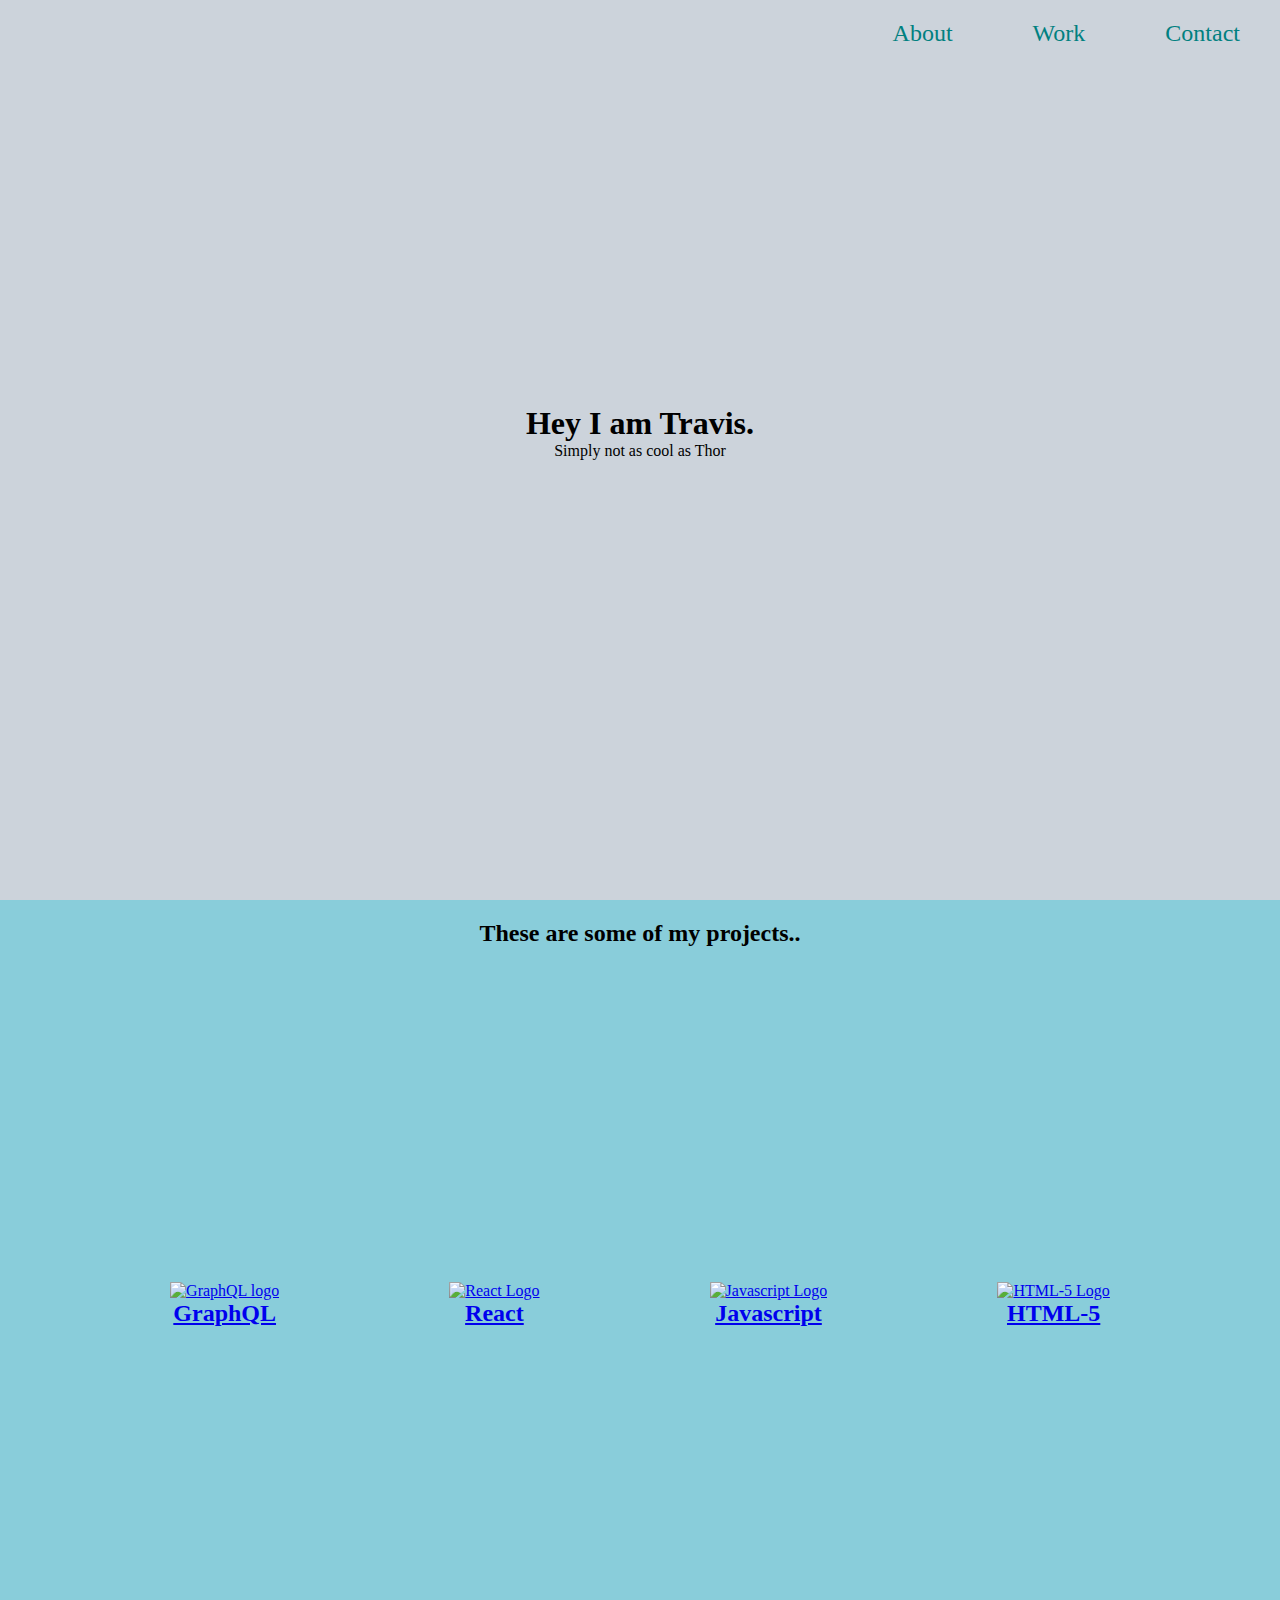
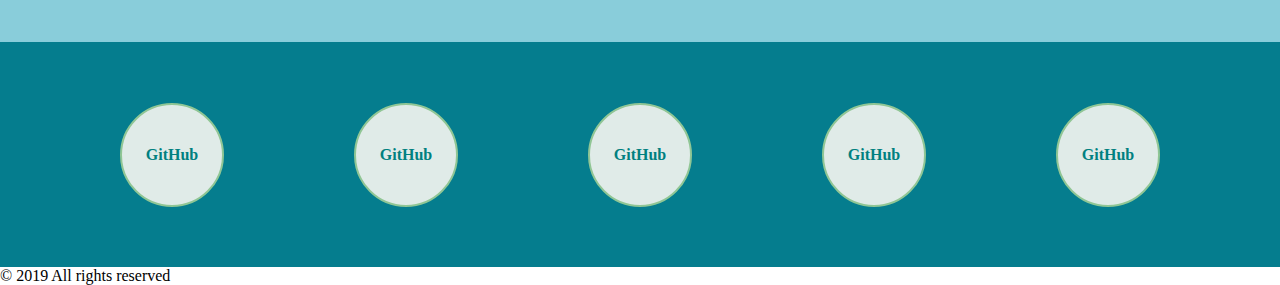
==== index.html @ 4f97f3ea "Initial commit" ====
<!DOCTYPE html>
<html>
    <head>
        <meta charset="utf-8" />
        <meta http-equiv="X-UA-Compatible" content="IE=Edge" />
        <title>Travis' Portfolio Page</title>
        <meta name="viewport" content="with=device-width,
        initial-scale=1" />
        <link rel="StyleSheet" type="text/css" media="screen"
        href="main.css" />
        <script src="main.js"></script>
    </head>
    <body>
        <nav>
            <ul id="navbar">
                <li><a href="#welcome-section">About</a></li>
                <li><a href="#projects">Work</a></li>
                <li><a href="#contact">Contact</a></li>
            </ul>
        </nav>
        <div id="welcome-section" class="intro">
            <h1>Hey I am Travis.</h1>
            <p>Simply not as cool as Thor</p>
        </div>
        <div id="projects" class="work">
            <h2 class="work-header">These are some of my projects..</h2>
            <div class="project-pics">
            <a
            href="https://learningcomponents.org"
            target="_blank"
            class="project project-tile"
            >
            <figure>
                <img
                    class="figure-pic"
                    src="https://cdn.worldvectorlogo.com/logos/graphql.svg"
                    alt="GraphQL logo"
                />
                <figcaption class="project-title">GraphQL</figcaption>
            </figure>
                </a>
                <a
            href="https://learningcomponents.org"
            target="_blank"
            class="project project-tile"
            >
            <figure>
                <img
                    class="figure-pic"
                    src="https://cdn.worldvectorlogo.com/logos/react-1.svg"
                    alt="React Logo"
                />
                <figcaption class="project-title">React</figcaption>
            </figure>
                </a>
                <a
                href="https://learningcomponents.org"
                target="_blank"
                class="project project-tile"
                >
                <figure>
                    <img
                        class="figure-pic"
                        src="https://cdn.worldvectorlogo.com/logos/javascript.svg"
                        alt="Javascript Logo"
                    />
                    <figcaption class="project-title">Javascript</figcaption>
                </figure>
                    </a>
                    <a
            href="https://learningcomponents.org"
            target="_blank"
            class="project project-tile"
            >
            <figure>
                <img
                    class="figure-pic"
                    src="https://cdn.worldvectorlogo.com/logos/html-5.svg"
                    alt="HTML-5 Logo"
                />
                <figcaption class="project-title">HTML-5</figcaption>
            </figure>
                </a>
            </div> 
            </div>
        <div id="contact">
            <a id='profile-link' href="https://github.com/TJcriss" 
            target="_blank" class="contact-details">GitHub</a>
            <a id='profile-link' href="https://github.com/TJcriss" 
            target="_blank" class="contact-details">GitHub</a>
            <a id='profile-link' href="https://github.com/TJcriss" 
            target="_blank" class="contact-details">GitHub</a>
            <a id='profile-link' href="https://github.com/TJcriss" 
            target="_blank" class="contact-details">GitHub</a>
            <a id='profile-link' href="https://github.com/TJcriss" 
            target="_blank" class="contact-details">GitHub</a>
        </div>
        <div></div>
        <footer>
            <p>&copy; 2019 All rights reserved</p>
        </footer>
        <script src="people.js"></script>
    </body>
</html>
---- main.css ----
*{
    margin: 0;
    padding: 0;
}

h2 {
    text-align: center;
    padding: 20px;
}

nav ul {
    display: flex;
    justify-content: flex-end;
    position: fixed;
    width: 100%;
    background-color: #CCD3DB;
}

nav ul li {
    display: inline-block;
    padding: 20px 40px;
    font-size: 1.5rem;
}

nav ul li a {
    color: #008080;
    text-decoration: none;
}

nav ul li a:hover {
    color: green;
}

.intro {
    min-height: 55vh;
    padding-top: 45vh;
    background-color: #CCD3DB;
    text-align: center;
}

.work {
    background-color: #89CDDA;
}

.project-pics {
    display: flex;
    justify-content: space-evenly;
    align-items: center;
    min-height: 75vh;
}

.poject {
    text-decoration: none;
}

figure {
    max-width: 200px;
}

.figure-pic {
     
    max-width: 200px;
    max-height: 200px;

  }

  figcaption {
      text-align: center;
  }

.project-title {
    font-weight: bold;
    font-size: 1.5rem;
    text-align: center;
}

#contact {
    display: flex;
    justify-content: space-evenly;
    align-items: center;
    min-height: 25vh; 
    background-color: #057D8E;
}

#contact a {
    text-align: center;
    margin: 10px;
}
.contact-details {
    display: inline-block;
    font-weight: bold;
    margin: 0 35px 45px 35px;
    list-style-type: none;
    border: 2px solid #90C695;
    border-radius: 100%;
    width: 100px;
    height: 100px;
    line-height: 100px;
    background: #e0ebe8;
    color: #008080;
    text-decoration: none;
  }
  
  .contact-details:hover {
    background: #E4F1FE;
    color: green;
  }
 
  @media only screen and (max-width: 500px) {
    nav ul {
      text-align: center;
    }
    nav ul li {
      margin: 20px;
    }
    .project {
      margin: 40px 0;
    }
  }  
  @media only screen and (max-width: 367px) {
    /*    #contact{
      min-height:1100px;
    } */  
    .contact-details {
      border: 2px solid #90C695;
      border-radius: 0;
      width: 90px;
      height: 20px;
      padding: 10px;
      line-height: normal;
    }  

footer {
    background-color: #026575;
    text-align: center;

}
footer p {
    color: #fff;
}
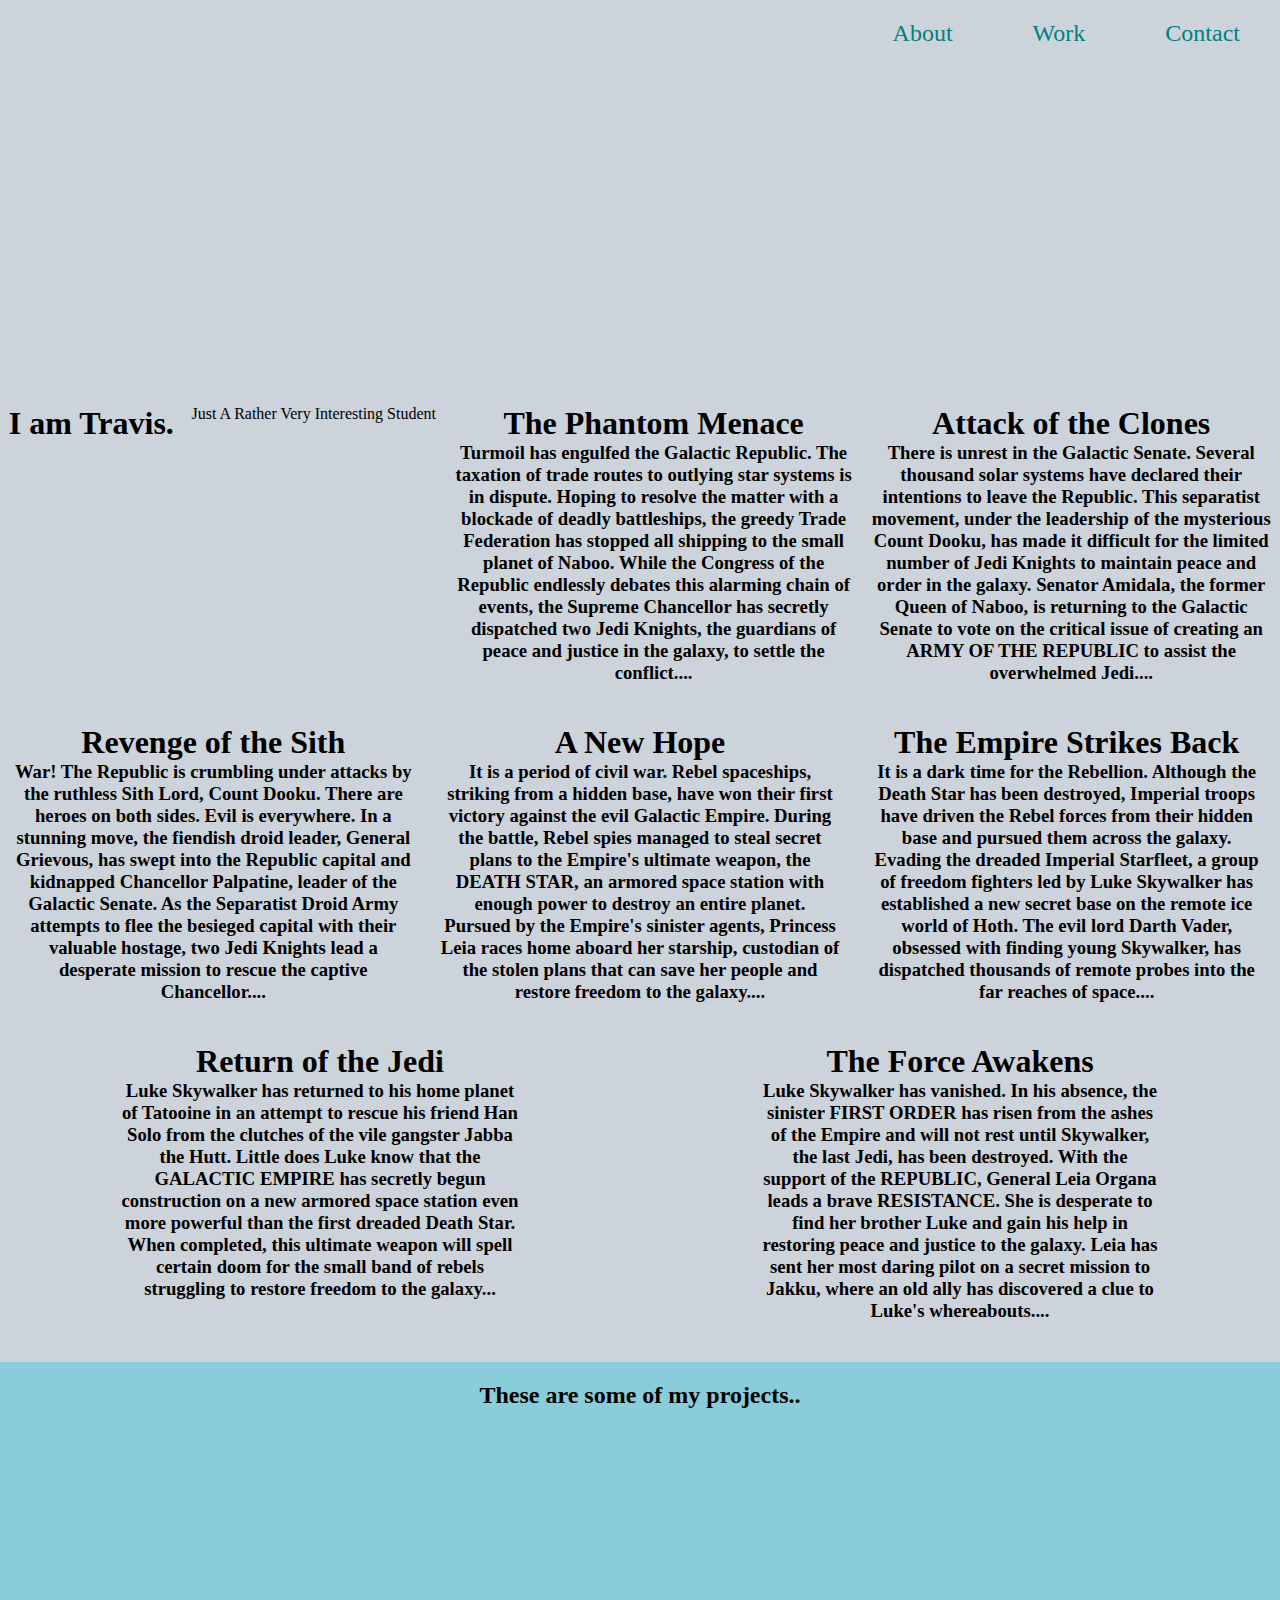
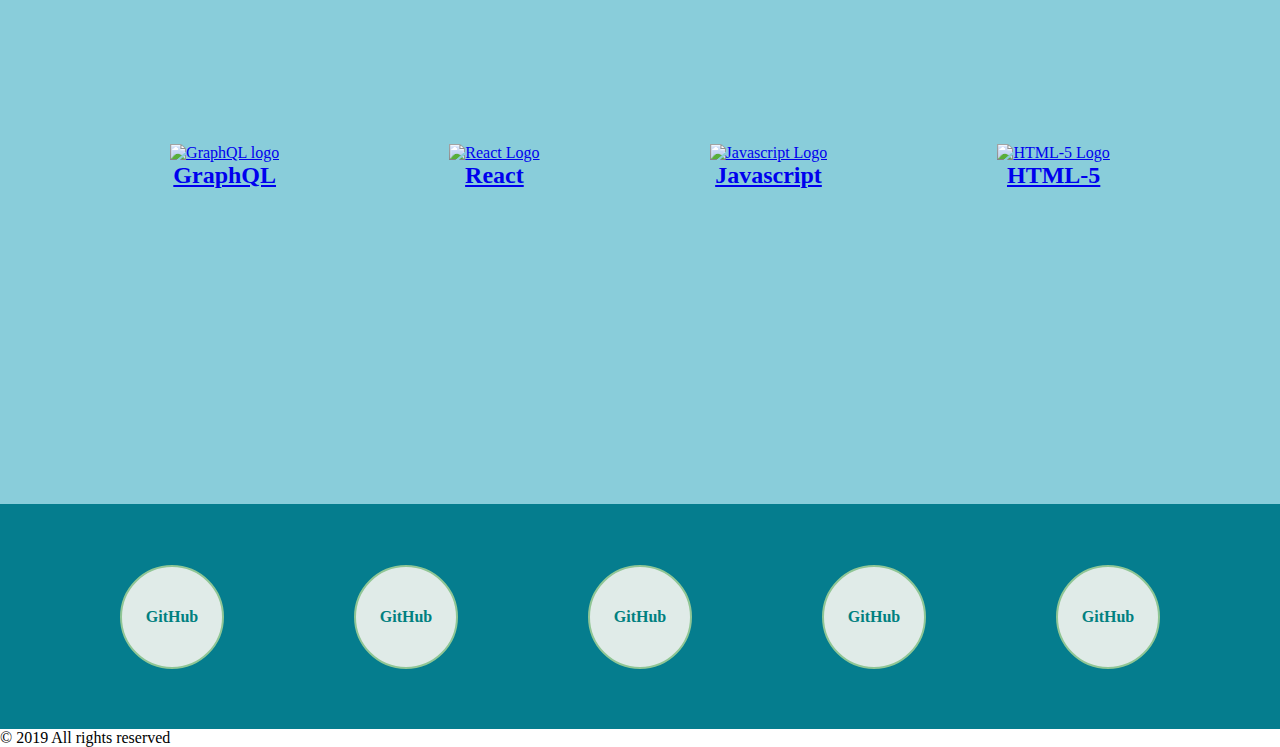
==== commit 3d2c5ec1: "Initail Commit" ====
--- a/index.html
+++ b/index.html
@@ -4,11 +4,9 @@
         <meta charset="utf-8" />
         <meta http-equiv="X-UA-Compatible" content="IE=Edge" />
         <title>Travis' Portfolio Page</title>
-        <meta name="viewport" content="with=device-width,
-        initial-scale=1" />
+        <meta name="viewport" content="width=device-width, initial-scale=1" />
         <link rel="StyleSheet" type="text/css" media="screen"
         href="main.css" />
-        <script src="main.js"></script>
     </head>
     <body>
         <nav>
@@ -18,9 +16,9 @@
                 <li><a href="#contact">Contact</a></li>
             </ul>
         </nav>
-        <div id="welcome-section" class="intro">
-            <h1>Hey I am Travis.</h1>
-            <p>Simply not as cool as Thor</p>
+        <div class="intro">
+            <h1 class="title">I am Travis.</h1>
+            <p class="crawl">Just A Rather Very Interesting Student</p>
         </div>
         <div id="projects" class="work">
             <h2 class="work-header">These are some of my projects..</h2>
@@ -99,6 +97,6 @@
         <footer>
             <p>&copy; 2019 All rights reserved</p>
         </footer>
-        <script src="people.js"></script>
+        <script type="module" src="main.js"></script>
     </body>
 </html>  --- a/main.css
+++ b/main.css
@@ -32,10 +32,20 @@
 }
 
 .intro {
+    display: flex;
+    flex-wrap: wrap;
+    justify-content: space-around;
     min-height: 55vh;
     padding-top: 45vh;
     background-color: #CCD3DB;
+}
+
+.intro div {
+    /* border: 1px solid yellow;  */
+    width: 400px;
     text-align: center;
+    margin-bottom: 40px;
+
 }
 
 .work {
@@ -133,8 +143,7 @@
 footer {
     background-color: #026575;
     text-align: center;
-
 }
 footer p {
     color: #fff;
-}+}}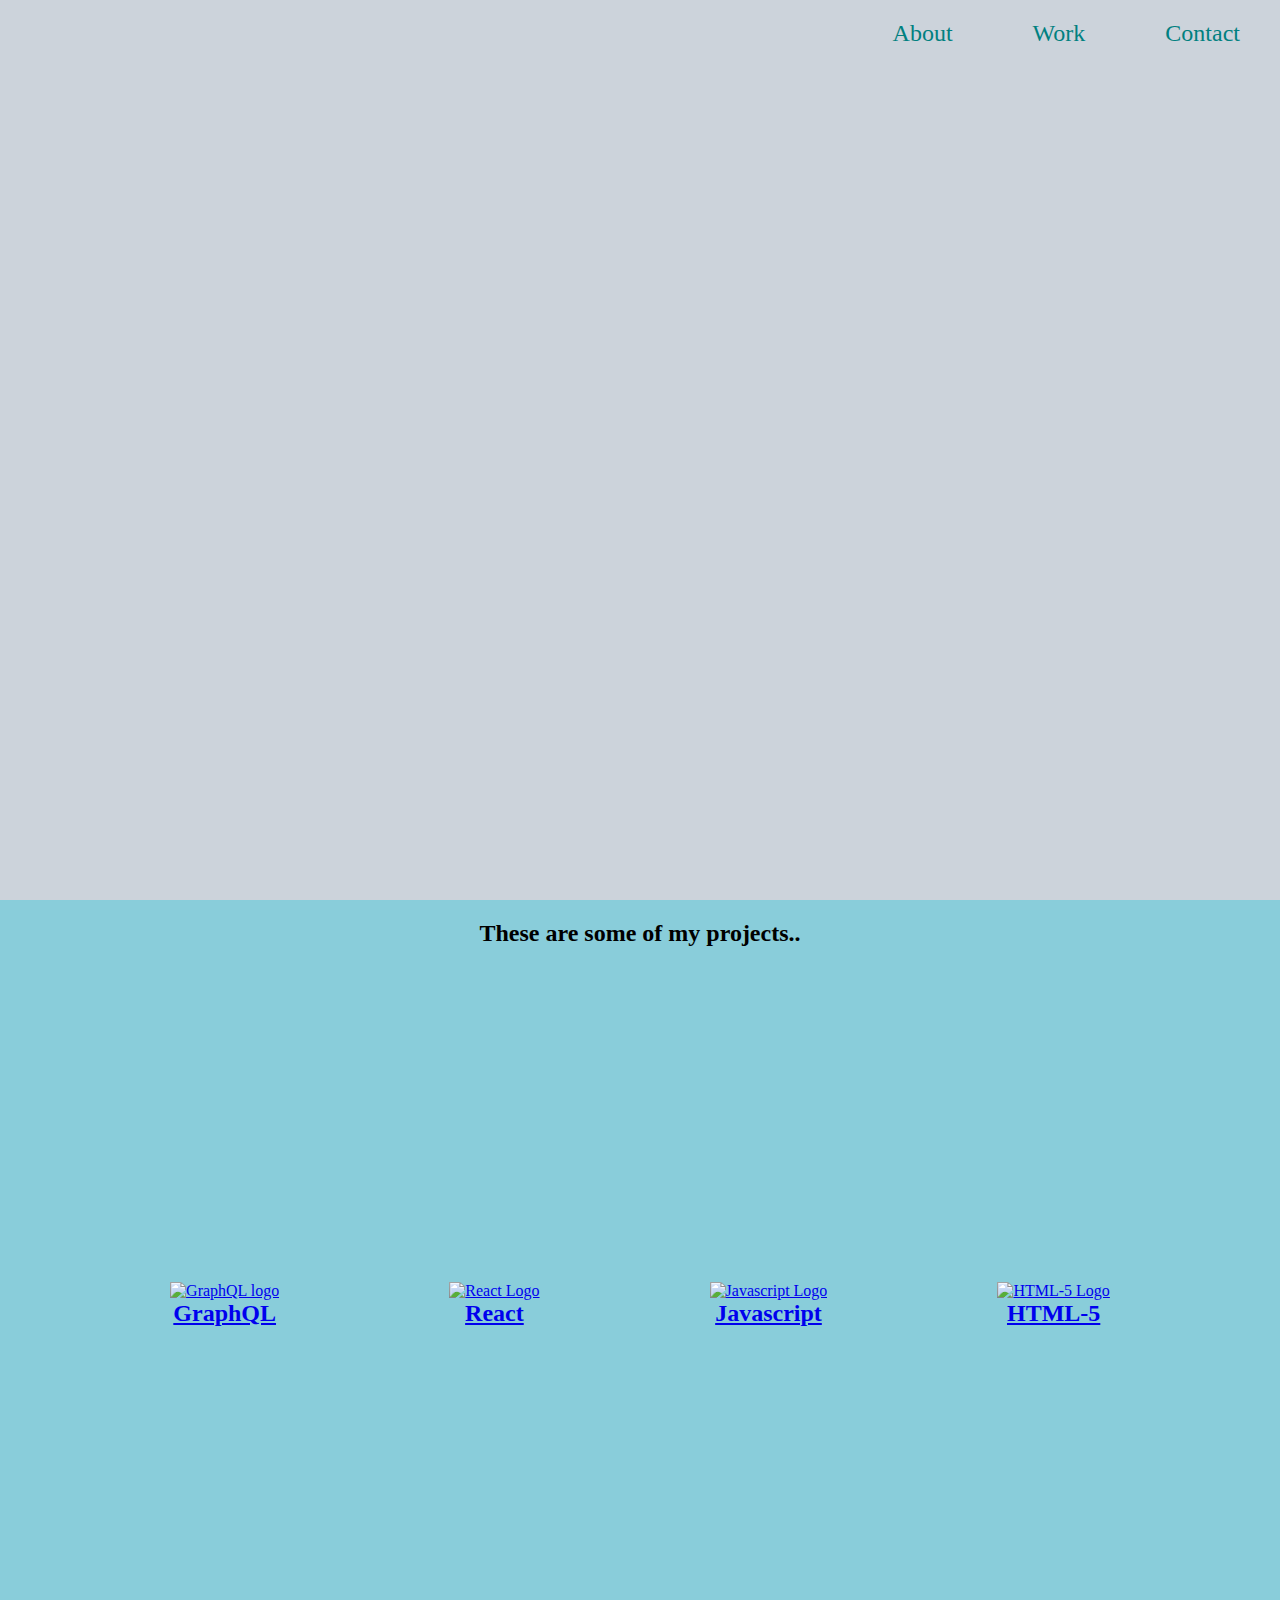
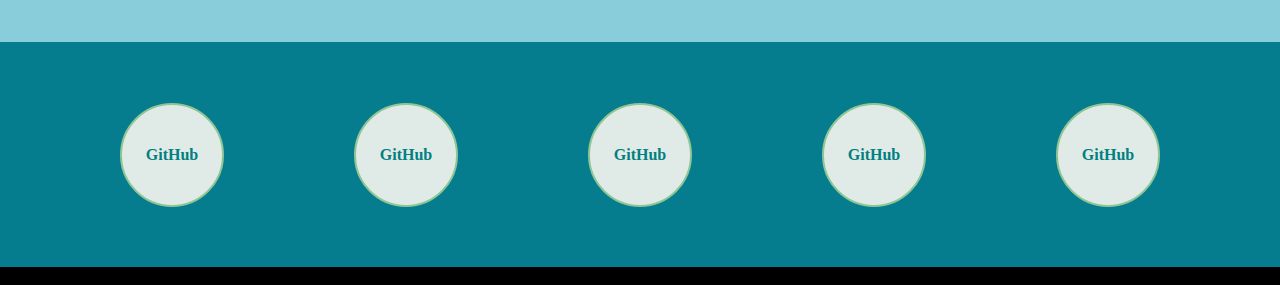
==== commit 7c173394: "Started StarWars people grid" ====
--- a/index.html
+++ b/index.html
@@ -5,8 +5,9 @@
         <meta http-equiv="X-UA-Compatible" content="IE=Edge" />
         <title>Travis' Portfolio Page</title>
         <meta name="viewport" content="width=device-width, initial-scale=1" />
+        <link rel="stylesheet" href="https://cdnjs.cloudflare.com/ajax/libs/bulma/0.7.4/css/bulma.min.css">
         <link rel="StyleSheet" type="text/css" media="screen"
-        href="main.css" />
+        href="/css/main.css" />
     </head>
     <body>
         <nav>
@@ -17,8 +18,8 @@
             </ul>
         </nav>
         <div class="intro">
-            <h1 class="title">I am Travis.</h1>
-            <p class="crawl">Just A Rather Very Interesting Student</p>
+            <!-- <h1 class="title">I am Travis.</h1>
+            <p class="crawl">Just A Rather Very Interesting Student</p> -->
         </div>
         <div id="projects" class="work">
             <h2 class="work-header">These are some of my projects..</h2>
@@ -97,6 +98,6 @@
         <footer>
             <p>&copy; 2019 All rights reserved</p>
         </footer>
-        <script type="module" src="main.js"></script>
+        <script type="module" src="/scripts/main.js"></script>
     </body>
 </html>  --- a/css/main.css
+++ b/css/main.css
@@ -0,0 +1,215 @@
+*{
+    margin: 0;
+    padding: 0;
+}
+
+
+
+h2 {
+    text-align: center;
+    padding: 20px;
+}
+
+nav ul {
+    display: flex;
+    justify-content: flex-end;
+    position: fixed;
+    width: 100%;
+    background-color: #CCD3DB;
+}
+
+nav ul li {
+    display: inline-block;
+    padding: 20px 40px;
+    font-size: 1.5rem;
+}
+
+nav ul li a {
+    color: #008080;
+    text-decoration: none;
+}
+
+nav ul li a:hover {
+    color: green;
+}
+
+body {
+  margin: 0;
+  background-color: black;
+}
+
+.star {
+  position: absolute;
+  width: 1px;
+  height: 1px;
+  background-color: white;
+}
+
+
+
+.intro {
+    display: flex;
+    flex-wrap: wrap;
+    justify-content: space-around;
+    min-height: 55vh;
+    padding-top: 45vh;
+    background-color: #CCD3DB;
+}
+
+.intro div {
+    /* border: 1px solid yellow;  */
+    width: 400px;
+    text-align: center;
+    margin-bottom: 40px;
+
+}
+
+.work {
+    background-color: #89CDDA;
+}
+
+.project-pics {
+    display: flex;
+    justify-content: space-evenly;
+    align-items: center;
+    min-height: 75vh;
+}
+
+.poject {
+    text-decoration: none;
+}
+
+figure {
+    max-width: 200px;
+}
+
+.figure-pic {
+     
+    max-width: 200px;
+    max-height: 200px;
+
+  }
+
+  figcaption {
+      text-align: center;
+  }
+
+.project-title {
+    font-weight: bold;
+    font-size: 1.5rem;
+    text-align: center;
+}
+
+#contact {
+    display: flex;
+    justify-content: space-evenly;
+    align-items: center;
+    min-height: 25vh; 
+    background-color: #057D8E;
+}
+
+#contact a {
+    text-align: center;
+    margin: 10px;
+}
+.contact-details {
+    display: inline-block;
+    font-weight: bold;
+    margin: 0 35px 45px 35px;
+    list-style-type: none;
+    border: 2px solid #90C695;
+    border-radius: 100%;
+    width: 100px;
+    height: 100px;
+    line-height: 100px;
+    background: #e0ebe8;
+    color: #008080;
+    text-decoration: none;
+  }
+  
+  .contact-details:hover {
+    background: #E4F1FE;
+    color: green;
+  }
+ 
+  @media only screen and (max-width: 500px) {
+    nav ul {
+      text-align: center;
+    }
+    nav ul li {
+      margin: 20px;
+    }
+    .project {
+      margin: 40px 0;
+    }
+  }  
+  @media only screen and (max-width: 367px) {
+    /*    #contact{
+      min-height:1100px;
+    } */  
+    .contact-details {
+      border: 2px solid #90C695;
+      border-radius: 0;
+      width: 90px;
+      height: 20px;
+      padding: 10px;
+      line-height: normal;
+    }  
+
+    p {
+      color: #FFFF82;
+    }
+    
+    /* Set the font, lean the board, position it */
+    #board {
+      font-family: Century Gothic, CenturyGothic, AppleGothic, sans-serif;
+      transform: perspective(300px) rotateX(25deg);
+      transform-origin: 50% 100%;
+      text-align: justify;
+      position: absolute;
+      margin-left: -9em;
+      font-weight: bold;
+      overflow: hidden;
+      font-size: 350%;
+      height: 50em;
+      width: 18em;
+      bottom: 0;
+      left: 50%;
+    }
+    
+    #board:after {
+      position: absolute;
+      content: ' ';
+      bottom: 60%;
+      left: 0;
+      right: 0;
+      top: 0;
+    }
+    
+    /* Set the scrolling animation and position it */
+    #content {
+      animation: scroll 100s linear 16s;
+      position: absolute;
+      top: 100%;
+    }
+    
+    #title, #subtitle {
+      text-align: center;
+    }
+    
+    @keyframes scroll {
+        0% {
+            top: 100%;
+        }
+        100% {
+            top: -170%;
+        }
+    }
+
+footer {
+    background-color: #026575;
+    text-align: center;
+}
+footer p {
+    color: #fff;
+}}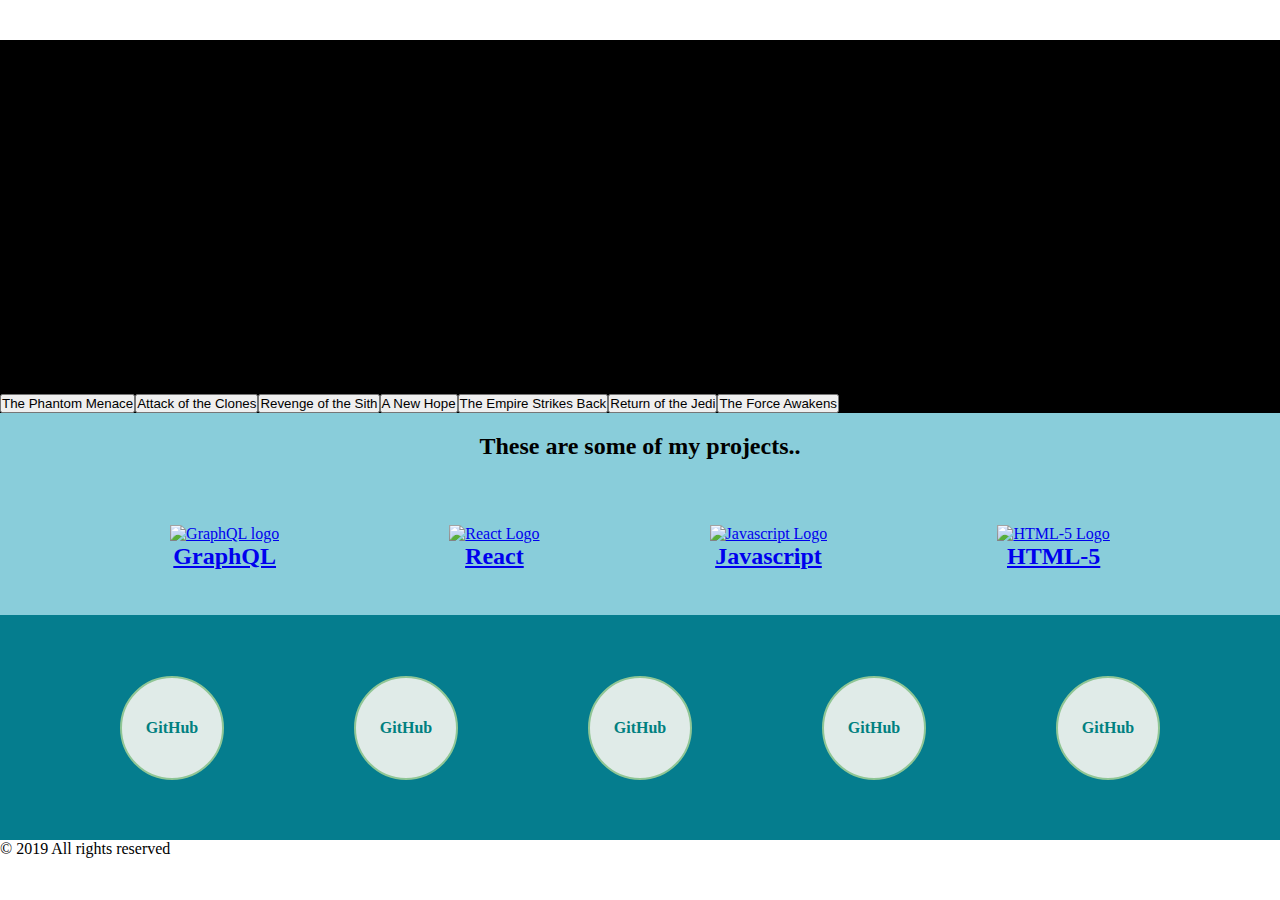
==== commit b36e299b: "initial commit" ====
--- a/index.html
+++ b/index.html
@@ -11,11 +11,11 @@
     </head>
     <body>
         <nav>
-            <ul id="navbar">
+            <!-- <ul id="navbar">
                 <li><a href="#welcome-section">About</a></li>
                 <li><a href="#projects">Work</a></li>
                 <li><a href="#contact">Contact</a></li>
-            </ul>
+            </ul> -->
         </nav>
         <div class="intro">
             <!-- <h1 class="title">I am Travis.</h1>
--- a/css/main.css
+++ b/css/main.css
@@ -3,12 +3,11 @@
     padding: 0;
 }
 
-
-
 h2 {
     text-align: center;
     padding: 20px;
 }
+
 
 nav ul {
     display: flex;
@@ -30,38 +29,28 @@
 }
 
 nav ul li a:hover {
-    color: green;
-}
-
-body {
-  margin: 0;
-  background-color: black;
-}
-
-.star {
-  position: absolute;
-  width: 1px;
-  height: 1px;
-  background-color: white;
-}
-
-
+    color: white;
+}
 
 .intro {
-    display: flex;
     flex-wrap: wrap;
     justify-content: space-around;
-    min-height: 55vh;
-    padding-top: 45vh;
-    background-color: #CCD3DB;
+    /* min-height: 100vh;
+    padding-top: 0vh; */
+    background-color: black;
 }
 
 .intro div {
     /* border: 1px solid yellow;  */
+    display: flex;
+    justify-content: center;
     width: 400px;
     text-align: center;
-    margin-bottom: 40px;
-
+    margin: 40px;
+}
+
+textarea {
+  font-size: 1.25rem;
 }
 
 .work {
@@ -72,7 +61,7 @@
     display: flex;
     justify-content: space-evenly;
     align-items: center;
-    min-height: 75vh;
+    min-height: 15vh;
 }
 
 .poject {
@@ -80,12 +69,12 @@
 }
 
 figure {
-    max-width: 200px;
+    max-width: 230px;
 }
 
 .figure-pic {
      
-    max-width: 200px;
+    /* max-width: 200px; */
     max-height: 200px;
 
   }
@@ -156,60 +145,70 @@
       line-height: normal;
     }  
 
-    p {
-      color: #FFFF82;
-    }
-    
-    /* Set the font, lean the board, position it */
-    #board {
-      font-family: Century Gothic, CenturyGothic, AppleGothic, sans-serif;
-      transform: perspective(300px) rotateX(25deg);
-      transform-origin: 50% 100%;
-      text-align: justify;
-      position: absolute;
-      margin-left: -9em;
-      font-weight: bold;
-      overflow: hidden;
-      font-size: 350%;
-      height: 50em;
-      width: 18em;
-      bottom: 0;
-      left: 50%;
-    }
-    
-    #board:after {
-      position: absolute;
-      content: ' ';
-      bottom: 60%;
-      left: 0;
-      right: 0;
-      top: 0;
-    }
-    
-    /* Set the scrolling animation and position it */
-    #content {
-      animation: scroll 100s linear 16s;
-      position: absolute;
-      top: 100%;
-    }
-    
-    #title, #subtitle {
-      text-align: center;
-    }
-    
-    @keyframes scroll {
-        0% {
-            top: 100%;
-        }
-        100% {
-            top: -170%;
-        }
-    }
-
 footer {
     background-color: #026575;
     text-align: center;
 }
 footer p {
     color: #fff;
-}}+    text-align: center;
+}
+
+.star {
+  position: absolute;
+  width: 1px;
+  height: 1px;
+  background-color: white;
+}
+
+p {
+  color: #FFFF82;
+}
+
+Set the font, lean the board, position it
+#board {
+  font-family: Century Gothic, CenturyGothic, AppleGothic, sans-serif;
+  transform: perspective(300px) rotateX(25deg);
+  transform-origin: 50% 100%;
+  text-align: justify;
+  position: absolute;
+  margin-left: -9em;
+  font-weight: bold;
+  overflow: hidden;
+  font-size: 350%;
+  height: 50em;
+  width: 18em;
+  bottom: 0;
+  left: 50%;
+}
+
+#board:after {
+  position: absolute;
+  content: ' ';
+  bottom: 60%;
+  left: 0;
+  right: 0;
+  top: 0;
+}
+
+/* Set the scrolling animation and position it */
+#content {
+  animation: scroll 100s linear 16s;
+  position: absolute;
+  top: 100%;
+}
+
+#title, #subtitle {
+  text-align: center;
+}
+
+@keyframes scroll {
+    0% {
+        top: 100%;
+    }
+    100% {
+        top: -170%;
+    }
+}
+
+}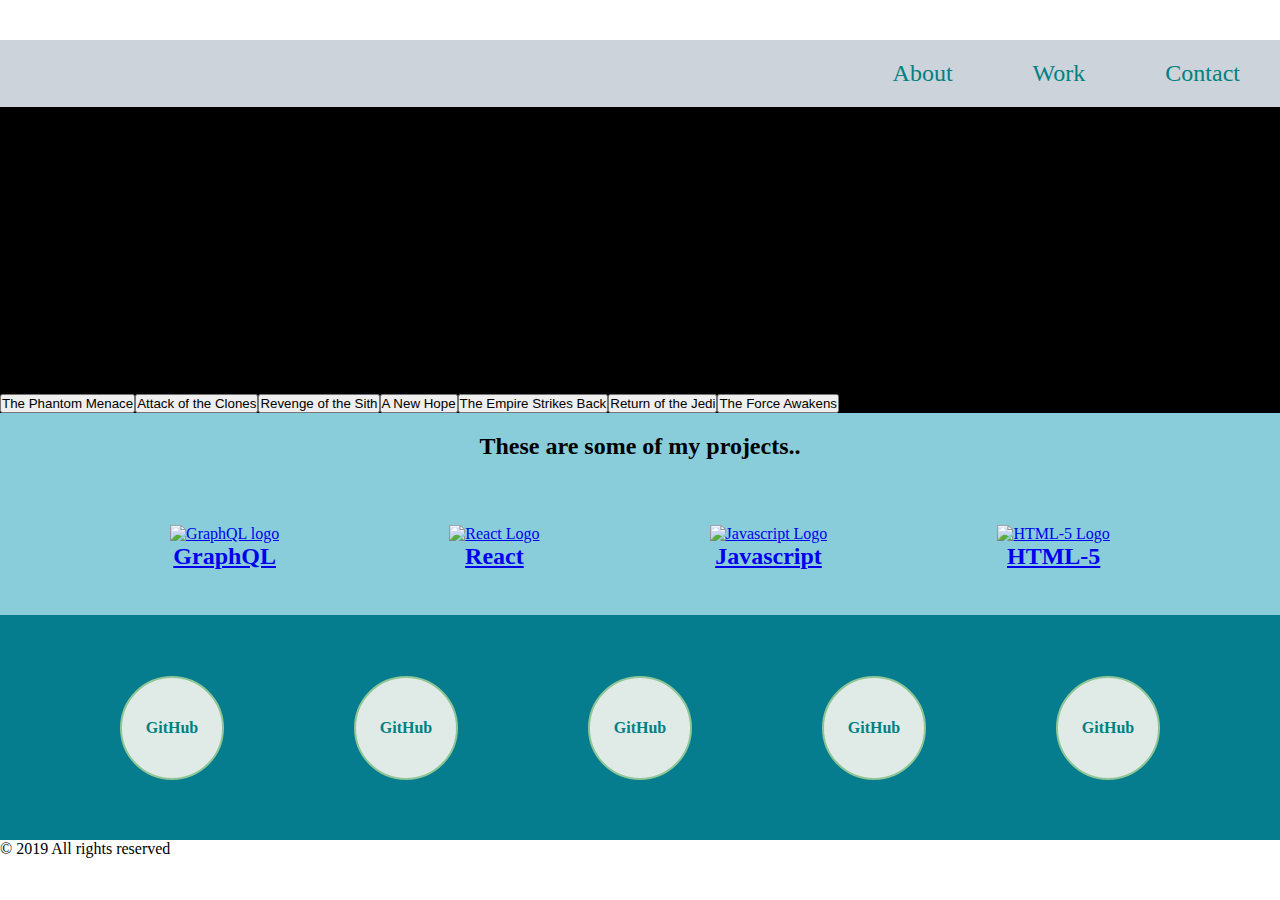
==== commit 013d49a4: "Got people images on swpeople." ====
--- a/index.html
+++ b/index.html
@@ -11,11 +11,11 @@
     </head>
     <body>
         <nav>
-            <!-- <ul id="navbar">
+            <ul id="navbar">
                 <li><a href="#welcome-section">About</a></li>
                 <li><a href="#projects">Work</a></li>
                 <li><a href="#contact">Contact</a></li>
-            </ul> -->
+            </ul>
         </nav>
         <div class="intro">
             <!-- <h1 class="title">I am Travis.</h1>
@@ -98,6 +98,6 @@
         <footer>
             <p>&copy; 2019 All rights reserved</p>
         </footer>
-        <script type="module" src="/scripts/main.js"></script>
+        <script type="module" src="scripts/main.js"></script>
     </body>
 </html>  